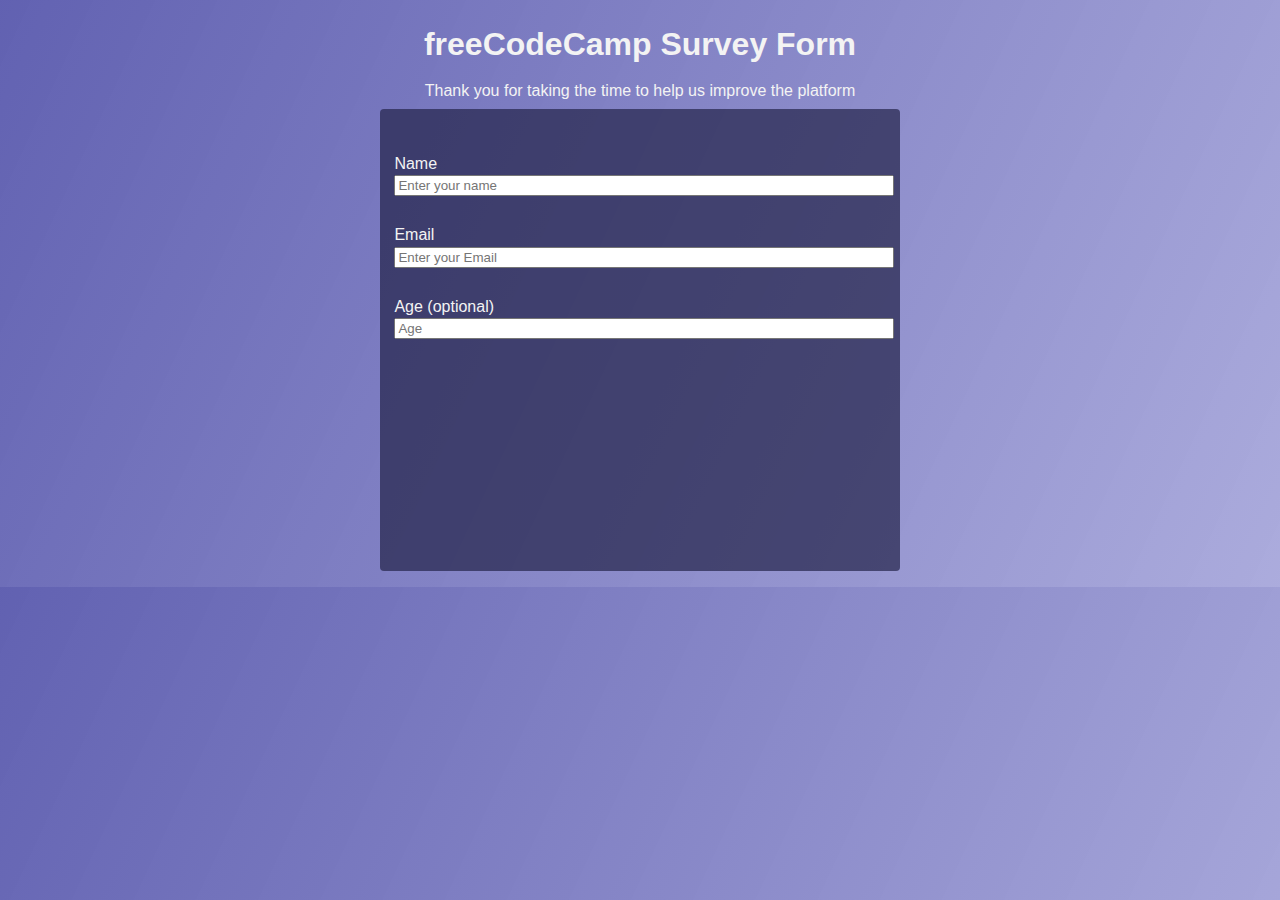
==== Responsive Web Design certification/Project5/index.html @ 8dc01e85 "Initial commit" ====
<!DOCTYPE html>
<html lang="en">
  <head>
    <meta charset="UTF-8">
    <title>
      freeCodeCamp Survey Form
    </title>
    <link rel="stylesheet" href="styles.css"/>
    
  </head>
  <body>
    <div class="container">
    <header class="header">
      <h1 id="title" class="text-center">freeCodeCamp Survey Form</h1>
      <p id="description" class="description text-center"> Thank you for taking the time to help us improve the platform </p>
    </header>
    
    <form method="post" action='https://survey-form.freecodecamp.rocks' id="survey-form">
    
      <div class="form-group">
        <label id="name-label" for="name">Name</label>
        <input type="text" name="name" id="name" class="form-control" placeholder="Enter your name" required>
      </div>
      <div class="form-group">
        <label id="email-label" for="email">Email</label>
        <input type="email" name="email" id="email" class="form-control" placeholder="Enter your Email" required>
      </div>

      <div class="form-group">
        <label id="number-label" for="number">
          Age
          <span class="clue">(optional)</span>
          </label>
          <input type="number" name="age" id="number" min="10" max="99" class="form-control" placeholder="Age">

      </div>

      <div class="form-group">

      </div>

      <div class="form-group">

      </div>

      <div class="form-group">

      </div>

      <div class="form-group">

      </div>

      <div class="form-group">

      </div>

      <div class="form-group">

      </div>

    
    </form>
    </div>
  </body>
  </html>
---- Responsive Web Design certification/Project5/styles.css ----
body{
    
    background-image: linear-gradient( 115deg, rgba(58, 58, 158, 0.8), rgba(136, 136, 206, 0.7) ), url(https://cdn.freecodecamp.org/testable-projects-fcc/images/survey-form-background.jpeg);
  
      font-family: 'Poppins', sans-serif;
      font-size: 1rem;
      font-weight: 400;
      line-height: 1.4;
      
      
      

      
      display:block;
      margin:1em;
      color:#f3f3f3;
  
  
  }
  form{
        background: rgba(36, 36, 73, 0.705);
      padding: 2.5rem 0.625rem;
      border-radius: 0.25rem;
      display: block;
      margin-top: 0em;
      max-width: 40%;
      margin-left: auto;
      margin-right: auto;
      text-align: none;
      
      
      
  }
  .form-group {
      margin: 0 auto 1.25rem auto;
      padding: 0.25rem;
  }
  input{
    display: block;
    
    width:100%;
    
  }
  .text-center{
    text-align: center;
    max-width: 40%;
    margin: auto;
    padding: 0.4rem;
  }
  div{
    display: block;
  }
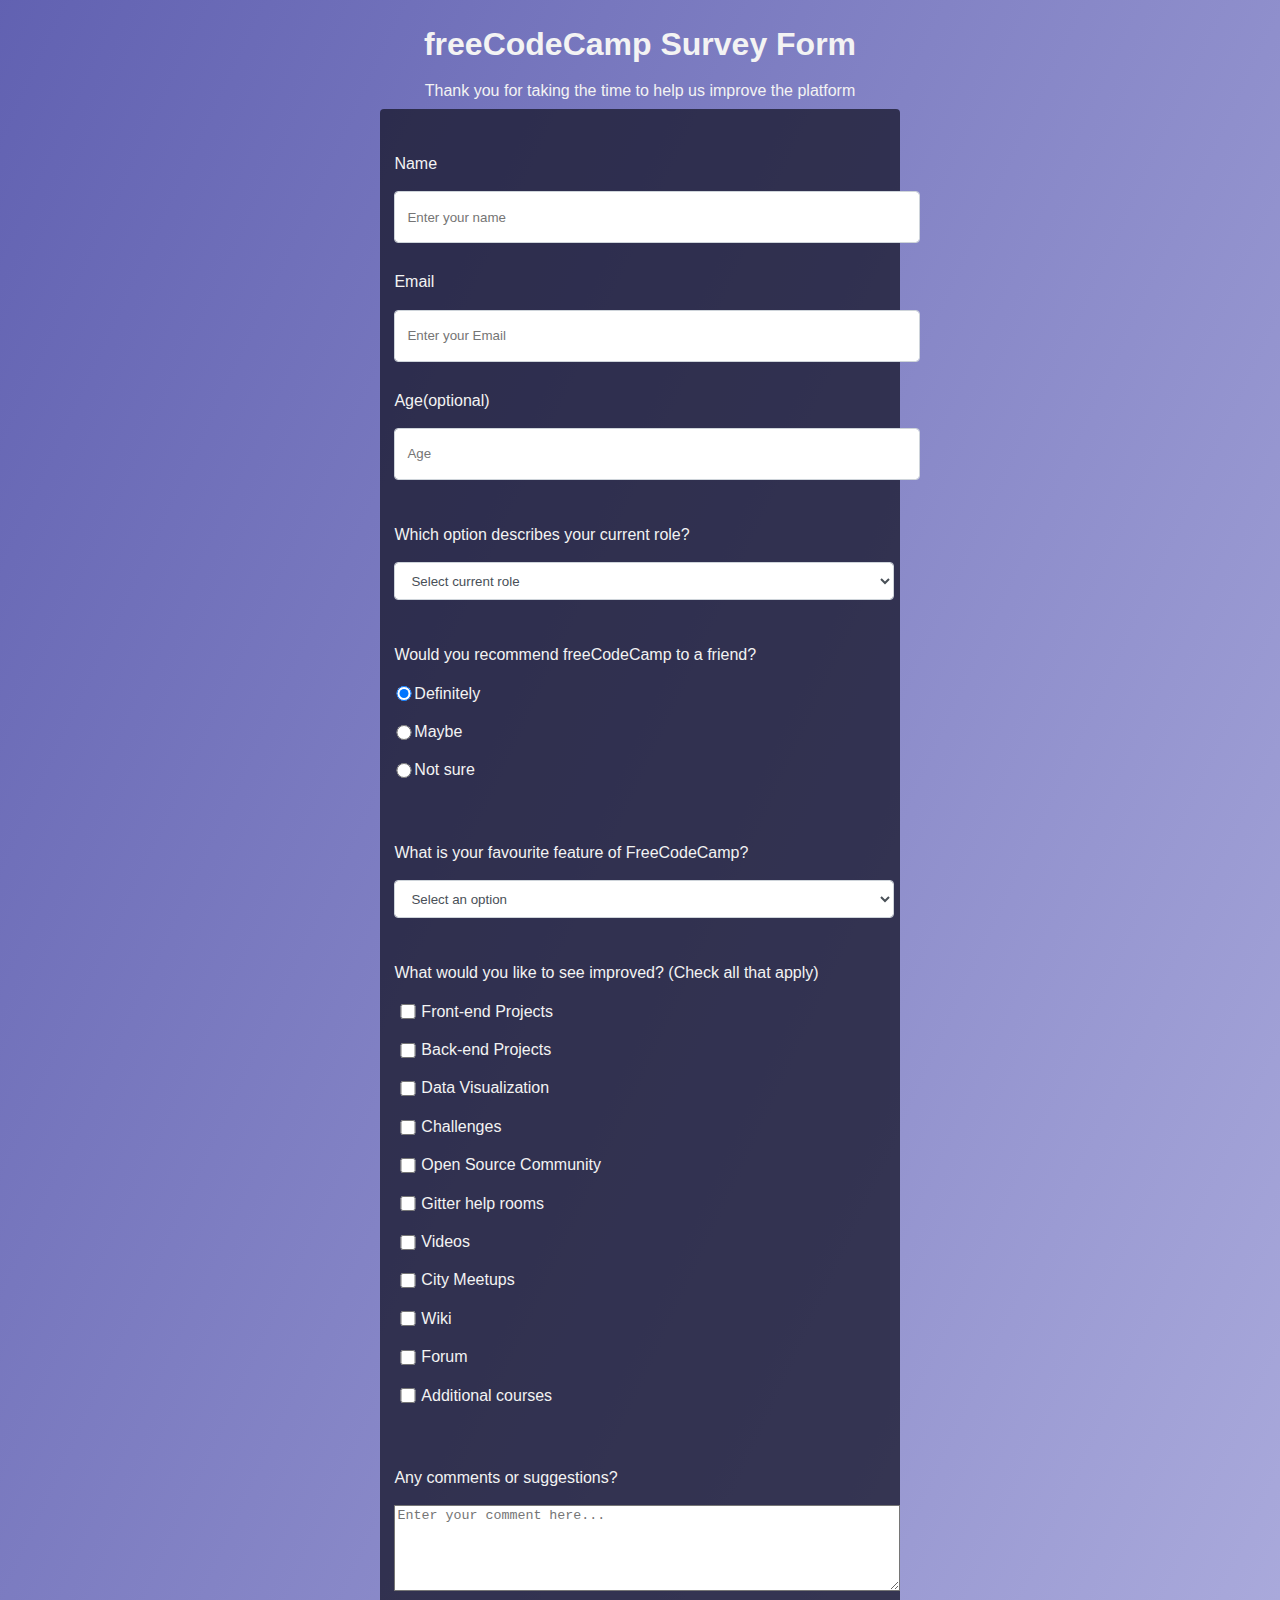
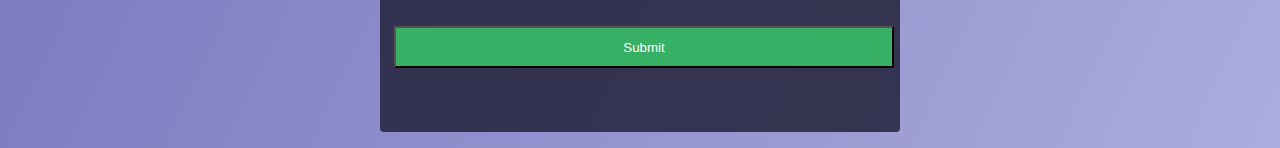
==== commit aba91b58: "added project6" ====
--- a/Responsive Web Design certification/Project5/index.html
+++ b/Responsive Web Design certification/Project5/index.html
@@ -36,26 +36,107 @@
       </div>
 
       <div class="form-group">
+        <p>Which option describes your current role?</p>
+        <select id="dropdown" name="role" class="form-control" required>
+          <option disabled selected value>Select current role</option>
+          <option value="student">Student</option>
+          <option value="job">Job</option>
+          <option value="learner">Full Time Learner</option>
+          <option value="preferNo">Prefer not to say</option>
+          <option value="other">Other</option>
+        </select>
 
       </div>
 
       <div class="form-group">
+        <p>Would you recommend freeCodeCamp to a friend?</p>
+        <label>
+          <input name="user-recommend" value="definitely" type="radio" class="input-radio" checked>
+          Definitely
+        </label>
+        <label>
+          <input name="user-recommend" value="maybe" type="radio" class="input-radio">
+          Maybe
+        </label>
+
+        <label>
+          <input name="user-recommend" value="not-sure" type="radio" class="input-radio">
+          Not sure
+        </label>
 
       </div>
 
       <div class="form-group">
+        <p>What is your favourite feature of FreeCodeCamp?</p>
+        <select id="most-like" name="mostLike" class="form-control" required>
+          <option disabled selected value>Select an option</option>
+          <option value="challenges">Challenges</option>
+          <option value="projects">Projects</option>
+          <option value="community">Community</option>
+          <option value="openSource">Open Source</option>
+        </select>
 
       </div>
 
       <div class="form-group">
+        <p>What would you like to see improved?
+        <span class="clue">(Check all that apply)</span></p>
+
+        <label>
+          <input name="prefer" value="front-end-projects" type="checkbox" class="input-checkbox">
+          Front-end Projects</label>
+        <label>
+          <input name="prefer" value="back-end-projects" type="checkbox" class="input-checkbox">
+          Back-end Projects
+        </label>
+        <label>
+          <input name="prefer" value="data-visualization" type="checkbox" class="input-checkbox">
+          Data Visualization
+        </label>
+        <label>
+          <input name="prefer" value="challenges" type="checkbox" class="input-checkbox">
+          Challenges
+        </label>
+        <label>
+          <input name="prefer" value="open-source-community" type="checkbox" class="input-checkbox">
+          Open Source Community
+        </label>
+        <label>
+          <input name="prefer" value="gitter-help-rooms" type="checkbox" class="input-checkbox">
+          Gitter help rooms
+        </label>
+        <label>
+          <input name="prefer" value="videos" type="checkbox" class="input-checkbox">
+          Videos
+        </label>
+        <label>
+          <input name="prefer" value="city-meetups" type="checkbox" class="input-checkbox">
+          City Meetups
+        </label>
+        <label>
+          <input name="prefer" value="wiki" type="checkbox" class="input-checkbox">
+          Wiki
+        </label>
+        <label>
+          <input name="prefer" value="forum" type="checkbox" class="input-checkbox">
+          Forum
+        </label>
+        <label>
+          <input name="prefer" value="additional-courses" type="checkbox" class="input-checkbox">
+          Additional courses
+        </label>
+
 
       </div>
 
       <div class="form-group">
+        <p>Any comments or suggestions?</p>
+        <textarea id="comments" class="input-textarea" name="comment" placeholder="Enter your comment here..."></textarea>
 
       </div>
 
       <div class="form-group">
+        <button type="submit" id="submit" class="submit-button"> Submit </button>
 
       </div>
 
--- a/Responsive Web Design certification/Project5/styles.css
+++ b/Responsive Web Design certification/Project5/styles.css
@@ -1,52 +1,226 @@
 body{
     
-    background-image: linear-gradient( 115deg, rgba(58, 58, 158, 0.8), rgba(136, 136, 206, 0.7) ), url(https://cdn.freecodecamp.org/testable-projects-fcc/images/survey-form-background.jpeg);
-  
-      font-family: 'Poppins', sans-serif;
-      font-size: 1rem;
-      font-weight: 400;
-      line-height: 1.4;
-      
-      
-      
-
-      
-      display:block;
-      margin:1em;
-      color:#f3f3f3;
-  
-  
-  }
-  form{
-        background: rgba(36, 36, 73, 0.705);
-      padding: 2.5rem 0.625rem;
-      border-radius: 0.25rem;
-      display: block;
-      margin-top: 0em;
-      max-width: 40%;
-      margin-left: auto;
-      margin-right: auto;
-      text-align: none;
-      
-      
-      
-  }
-  .form-group {
-      margin: 0 auto 1.25rem auto;
-      padding: 0.25rem;
-  }
-  input{
+  background-image: linear-gradient( 115deg, rgba(58, 58, 158, 0.8), rgba(136, 136, 206, 0.7) ), url(https://cdn.freecodecamp.org/testable-projects-fcc/images/survey-form-background.jpeg);
+
+    font-family: 'Arial', sans-serif;
+    font-size: 1rem;
+    font-weight: 400;
+    line-height: 1.4;
+    display:block;
+    margin:1em;
+    color:#f3f3f3;
+
+
+}
+form{
+      background: rgba(27, 27, 50, 0.8);
+    padding: 2.5rem 0.625rem;
+    border-radius: 0.25rem;
     display: block;
-    
+    margin-top: 0em;
+    max-width: 40%;
+    margin-left: auto;
+    margin-right: auto;
+    text-align: none;
+    
+    
+    
+}
+.form-group {
+    margin: 0 auto 1.25rem auto;
+    padding: 0.25rem;
     width:100%;
-    
-  }
-  .text-center{
-    text-align: center;
-    max-width: 40%;
-    margin: auto;
-    padding: 0.4rem;
-  }
-  div{
-    display: block;
-  }+}
+input {
+  display:block;
+  width:100%;
+  height:2.5em;
+  writing-mode: horizontal-tb !important;
+  font-style: ;
+  font-variant-ligatures: ;
+  font-variant-caps: ;
+  font-variant-numeric: ;
+  font-variant-east-asian: ;
+  font-weight: ;
+  font-stretch: ;
+  font-size: ;
+  font-family: ;
+  text-rendering: auto;
+  color: fieldtext;
+  letter-spacing: normal;
+  word-spacing: normal;
+  line-height: normal;
+  text-transform: none;
+  text-indent: 0px;
+  text-shadow: none;
+  display: inline-block;
+  text-align: start;
+  appearance: auto;
+  -webkit-rtl-ordering: logical;
+  cursor: text;
+  background-color: field;
+  margin: 0em;
+  padding: 1px 2px;
+  border-width: 2px;
+  border-style: inset;
+  border-color: -internal-light-dark(rgb(118, 118, 118), rgb(133, 133, 133));
+  border-image: initial;
+}
+.text-center{
+  text-align: center;
+  max-width: 40%;
+  margin: auto;
+  padding: 0.4rem;
+}
+div{
+  display: block;
+  margin:auto;
+}
+.input-radio{
+ width:1.5em;
+}
+label{
+ 
+ margin-bottom:1rem;
+ 
+  display: flex;
+  align-items: center;
+}
+
+select {
+  writing-mode: horizontal-tb !important;
+  font-style: ;
+  font-variant-ligatures: ;
+  font-variant-caps: ;
+  font-variant-numeric: ;
+  font-variant-east-asian: ;
+  font-weight: ;
+  font-stretch: ;
+  font-size: ;
+  font-family: ;
+  text-rendering: auto;
+  color: fieldtext;
+  letter-spacing: normal;
+  word-spacing: normal;
+  line-height: normal;
+  text-transform: none;
+  text-indent: 0px;
+  text-shadow: none;
+  display: inline-block;
+  text-align: start;
+  appearance: auto;
+  box-sizing: border-box;
+  align-items: center;
+  white-space: pre;
+  -webkit-rtl-ordering: logical;
+  background-color: field;
+  cursor: default;
+  margin: 0em;
+  border-width: 1px;
+  border-style: solid;
+  border-color: -internal-light-dark(rgb(118, 118, 118), rgb(133, 133, 133));
+  border-image: initial;
+  border-radius: 0px;
+}
+
+button {
+  appearance: auto;
+  width:100%;
+  height:3.2em;
+  writing-mode: horizontal-tb !important;
+  font-style: ;
+  font-variant-ligatures: ;
+  font-variant-caps: ;
+  font-variant-numeric: ;
+  font-variant-east-asian: ;
+  font-weight: ;
+  font-stretch: ;
+  font-size: ;
+  font-family: ;
+  text-rendering: auto;
+  color: white;
+  letter-spacing: normal;
+  word-spacing: normal;
+  line-height: normal;
+  text-transform: none;
+  text-indent: 0px;
+  text-shadow: none;
+  display: block;
+  text-align: center;
+  align-items: auto;
+  cursor: default;
+  box-sizing: border-box;
+  background-color: #37af65;
+  margin: auto;
+  padding: 1px 6px;
+  border-width: 2px;
+  border-style: outset;
+  border-color: buttonborder;
+  border-image: initial;
+}
+input[type="checkbox" i] {
+  background-color: initial;
+  cursor: default;
+  appearance: auto;
+  box-sizing: border-box;
+  margin: 3px 3px 3px 4px;
+  padding: auto;
+  border: initial;
+  width:4%;
+  height:1.125em;
+}
+textarea {
+  writing-mode: horizontal-tb !important;
+  font-style: ;
+  font-variant-ligatures: ;
+  font-variant-caps: ;
+  font-variant-numeric: ;
+  font-variant-east-asian: ;
+  font-weight: ;
+  font-stretch: ;
+  font-size: ;
+  font-family: monospace;
+  text-rendering: auto;
+  color: fieldtext;
+  letter-spacing: normal;
+  word-spacing: normal;
+  line-height: normal;
+  text-transform: none;
+  text-indent: 0px;
+  text-shadow: none;
+  display: inline-block;
+  text-align: start;
+  appearance: auto;
+  -webkit-rtl-ordering: logical;
+  resize: auto;
+  cursor: text;
+  white-space: pre-wrap;
+  overflow-wrap: break-word;
+  background-color: field;
+  column-count: initial !important;
+  margin: 0em;
+  border-width: 1px;
+  border-style: solid;
+  border-color: -internal-light-dark(rgb(118, 118, 118), rgb(133, 133, 133));
+  border-image: initial;
+  padding: 2px;
+  width:100%;
+  height:6em;
+}
+input[type="radio"]{
+height:1.125em;
+width:4%;
+}
+
+.form-control {
+  display: block;
+  width: 100%;
+  height: 2.375rem;
+  padding: 0.375rem 0.75rem;
+  color: #495057;
+  background-color: #fff;
+  background-clip: padding-box;
+  border: 1px solid #ced4da;
+  border-radius: 0.25rem;
+  transition: border-color 0.15s ease-in-out, box-shadow 0.15s ease-in-out;
+}